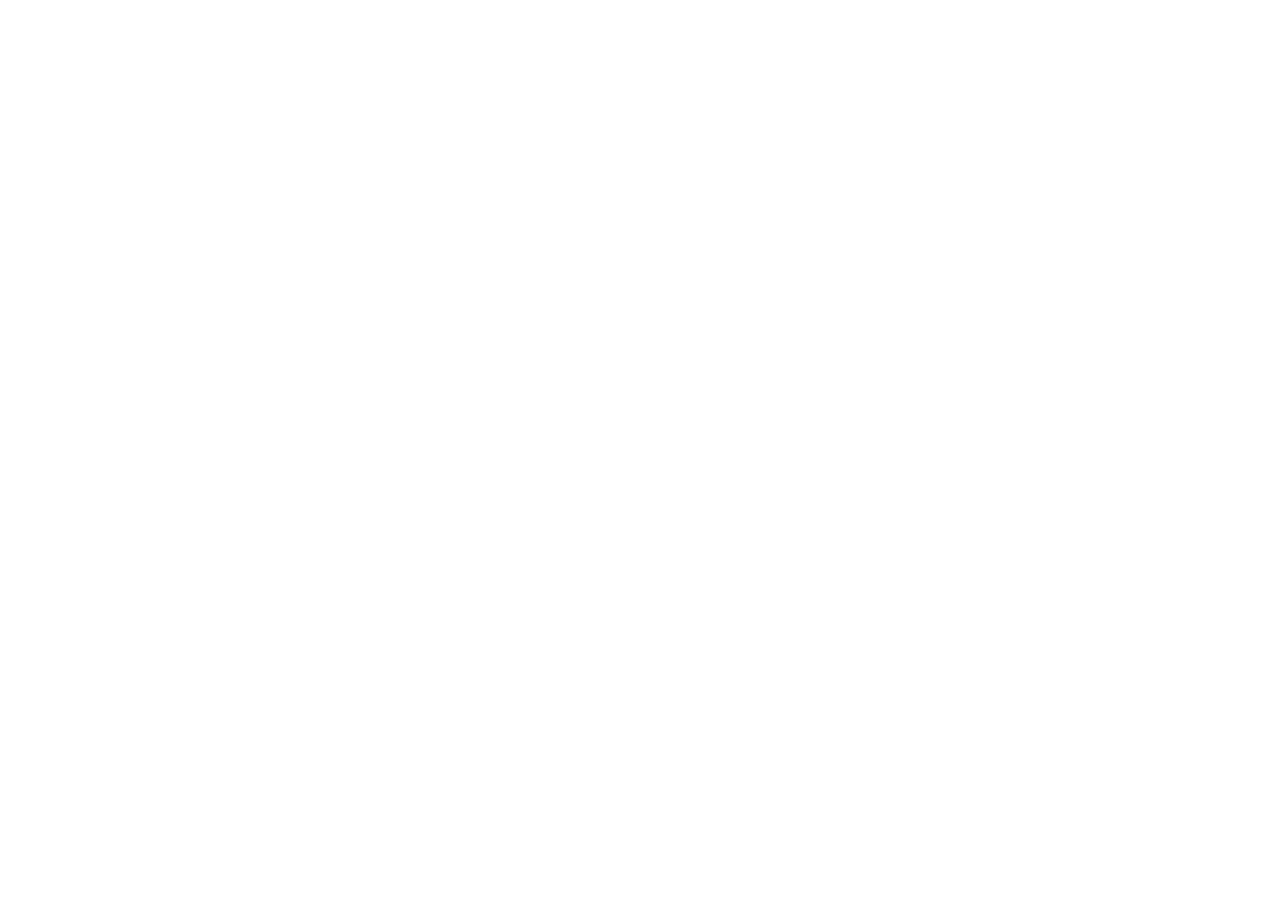
==== minecraft project/index.html @ 5f08385f "Hungry" ====
<!DOCTYPE html>
<html>
  <head>
    <script src="https://aframe.io/releases/1.7.0/aframe.min.js"></script>
    <script src="https://cdn.jsdelivr.net/gh/c-frame/aframe-physics-system@v4.2.2/dist/aframe-physics-system.min.js"></script>
    <script src="https://cdn.jsdelivr.net/gh/c-frame/aframe-extras@fb96ab2/dist/aframe-extras.min.js"></script>
    <script src="block.js"></script>
    <script src="script.js"></script>
    <script src="kinema.js"></script>
    <script src="tree.js"></script>
    <script src="oaklog.js"></script>
    <script src="oakleaves.js"></script>
    <script src="cow.js"></script>
    <script src="steak.js"></script>
    <script src= "rain.js"></script>
  </head>
  <body>

  
  <a-scene physics="debug: false; friction: 0.8; restitution: 0.3;">

  <!-- Floor -->
  <a-plane static-body="friction: 0.8; restitution: 0;" color="green" rotation="-90 0 0" side="double" width="50" height="50" opacity="0.5"></a-plane>
  <a-sky id="sky" src="skies/sunset.jpg" rotation="0 -90 0" side="double"></a-sky>


  <!-- Models -->

  <a-assets>
    <a-asset-item id="cow" src="cow/scene.gltf"></a-asset-item>
    <a-asset-item id="steak" src="steak/scene.gltf"></a-asset-item>
    <a-asset-item id="rain" src="rain/scene.gltf"></a-asset-item>
  </a-assets>
    
    <a-entity id="cameraRig" position="0 1.5 0">
      <a-camera id="camera" kinema-body="radius: 0.7" look-controls="pointerLockEnabled: true">
        
        <a-image src = "chamoy pickle.png" position ="0.2 -0.1 -0.2" width="0.15" height="0.2"></a-image> 
        <a-image id = "emptyHotbar" src = "inventory/hotbar.png" position ="0 -0.078 -0.1" width="0.09" height="0.012"></a-image>
        <a-image id = "grassblock" src = "grassblock/grassblock.webp" position ="-0.039 -0.0785 -0.1" width="0.0085" height="0.0085"></a-image> 
        <a-image id = "oaklog" src = "oak log/oak log block.png" position ="-0.0295 -0.0785 -0.1" width="0.0085" height="0.0085"></a-image> 
        <a-image id = "oakleaves" src = "oak leaves/oak leaves block.webp" position ="-0.0195 -0.0785 -0.1" width="0.0085" height="0.0085"></a-image> 
        <a-image id = "steakinv" src = "steak/steakimage.png" position ="-0.0095 -0.0785 -0.1" width="0.0085" height="0.0085"></a-image>

        <a-image id = "fullheart1" src = "health and food/heart.png" position ="-0.046 -0.068 -0.1" width="0.0033" height="0.004" visible = "true"></a-image>
        <a-image id = "fullheart2" src = "health and food/heart.png" position ="-0.042 -0.068 -0.1" width="0.0033" height="0.004" visible = "true"></a-image>
        <a-image id = "fullheart3" src = "health and food/heart.png" position ="-0.038 -0.068 -0.1" width="0.0033" height="0.004" visible = "true"></a-image>
        <a-image id = "fullheart4" src = "health and food/heart.png" position ="-0.034 -0.068 -0.1" width="0.0033" height="0.004" visible = "true"></a-image>
        <a-image id = "fullheart5" src = "health and food/heart.png" position ="-0.030 -0.068 -0.1" width="0.0033" height="0.004" visible = "true"></a-image>
        <a-image id = "fullheart6" src = "health and food/heart.png" position ="-0.026 -0.068 -0.1" width="0.0033" height="0.004" visible = "true"></a-image>
        <a-image id = "fullheart7" src = "health and food/heart.png" position ="-0.022 -0.068 -0.1" width="0.0033" height="0.004" visible = "true"></a-image>
        <a-image id = "fullheart8" src = "health and food/heart.png" position ="-0.018 -0.068 -0.1" width="0.0033" height="0.004" visible = "true"></a-image>
        <a-image id = "fullheart9" src = "health and food/heart.png" position ="-0.014 -0.068 -0.1" width="0.0033" height="0.004" visible = "true"></a-image>
        <a-image id = "fullheart10" src = "health and food/heart.png" position ="-0.01 -0.068 -0.1" width="0.0033" height="0.004" visible = "true"></a-image>


        <a-image id = "blackheart1" src = "health and food/blackheart.png" position ="-0.046 -0.068 -0.1" width="0.0033" height="0.004" visible = "false"></a-image>
        <a-image id = "blackheart2" src = "health and food/blackheart.png" position ="-0.042 -0.068 -0.1" width="0.0033" height="0.004" visible = "false"></a-image>
        <a-image id = "blackheart3" src = "health and food/blackheart.png" position ="-0.038 -0.068 -0.1" width="0.0033" height="0.004" visible = "false"></a-image>
        <a-image id = "blackheart4" src = "health and food/blackheart.png" position ="-0.034 -0.068 -0.1" width="0.0033" height="0.004" visible = "false"></a-image>
        <a-image id = "blackheart5" src = "health and food/blackheart.png" position ="-0.030 -0.068 -0.1" width="0.0033" height="0.004" visible = "false"></a-image>
        <a-image id = "blackheart6" src = "health and food/blackheart.png" position ="-0.026 -0.068 -0.1" width="0.0033" height="0.004" visible = "false"></a-image>
        <a-image id = "blackheart7" src = "health and food/blackheart.png" position ="-0.022 -0.068 -0.1" width="0.0033" height="0.004" visible = "false"></a-image>
        <a-image id = "blackheart8" src = "health and food/blackheart.png" position ="-0.018 -0.068 -0.1" width="0.0033" height="0.004" visible = "false"></a-image>
        <a-image id = "blackheart9" src = "health and food/blackheart.png" position ="-0.014 -0.068 -0.1" width="0.0033" height="0.004" visible = "false"></a-image>
        <a-image id = "blackheart10" src = "health and food/blackheart.png" position ="-0.01 -0.068 -0.1" width="0.0033" height="0.004" visible = "false"></a-image>


        <a-image id = "fullhunger10" src = "health and food/hunger.png" position = "0.008 -0.068 -0.1" width = "0.0033" height = "0.004" visible = "true"></a-image>
        <a-image id = "fullhunger9" src = "health and food/hunger.png" position = "0.012 -0.068 -0.1" width = "0.0033" height = "0.004" visible = "true"></a-image>
        <a-image id = "fullhunger8" src = "health and food/hunger.png" position = "0.016 -0.068 -0.1" width = "0.0033" height = "0.004" visible = "true"></a-image>
        <a-image id = "fullhunger7" src = "health and food/hunger.png" position = "0.020 -0.068 -0.1" width = "0.0033" height = "0.004" visible = "true"></a-image>
        <a-image id = "fullhunger6" src = "health and food/hunger.png" position = "0.024 -0.068 -0.1" width = "0.0033" height = "0.004" visible = "true"></a-image>
        <a-image id = "fullhunger5" src = "health and food/hunger.png" position = "0.028 -0.068 -0.1" width = "0.0033" height = "0.004" visible = "true"></a-image>
        <a-image id = "fullhunger4" src = "health and food/hunger.png" position = "0.032 -0.068 -0.1" width = "0.0033" height = "0.004" visible = "true"></a-image>
        <a-image id = "fullhunger3" src = "health and food/hunger.png" position = "0.036 -0.068 -0.1" width = "0.0033" height = "0.004" visible = "true"></a-image>
        <a-image id = "fullhunger2" src = "health and food/hunger.png" position = "0.040 -0.068 -0.1" width = "0.0033" height = "0.004" visible = "true"></a-image>
        <a-image id = "fullhunger1" src = "health and food/hunger.png" position = "0.044 -0.068 -0.1" width = "0.0033" height = "0.004" visible = "true"></a-image>


        <a-image id = "nohunger10" src = "health and food/nofood.png" position = "0.008 -0.068 -0.1" width = "0.0057" height = "0.0057" visible = "false"></a-image>
        <a-image id = "nohunger9" src = "health and food/nofood.png" position = "0.012 -0.068 -0.1" width = "0.0057" height = "0.0057" visible = "false"></a-image>
        <a-image id = "nohunger8" src = "health and food/nofood.png" position = "0.016 -0.068 -0.1" width = "0.0057" height = "0.0057" visible = "false"></a-image>
        <a-image id = "nohunger7" src = "health and food/nofood.png" position = "0.020 -0.068 -0.1" width = "0.0057" height = "0.0057" visible = "false"></a-image>
        <a-image id = "nohunger6" src = "health and food/nofood.png" position = "0.024 -0.068 -0.1" width = "0.0057" height = "0.0057" visible = "false"></a-image>
        <a-image id = "nohunger5" src = "health and food/nofood.png" position = "0.028 -0.068 -0.1" width = "0.0057" height = "0.0057" visible = "false"></a-image>
        <a-image id = "nohunger4" src = "health and food/nofood.png" position = "0.032 -0.068 -0.1" width = "0.0057" height = "0.0057" visible = "false"></a-image>
        <a-image id = "nohunger3" src = "health and food/nofood.png" position = "0.036 -0.068 -0.1" width = "0.0057" height = "0.0057" visible = "false"></a-image>
        <a-image id = "nohunger2" src = "health and food/nofood.png" position = "0.040 -0.068 -0.1" width = "0.0057" height = "0.0057" visible = "false"></a-image>
        <a-image id = "nohunger1" src = "health and food/nofood.png" position = "0.044 -0.068 -0.1" width = "0.0057" height = "0.0057" visible = "false"></a-image>
        <a-cursor>
        <!-- This is just a timer for now bc we cant put colons as a variable  -->
             <a-text id="timeText" position="-3.5 1.5 -1" value="Time: " color="blue"></a-text>
              <a-text id = "CollectedText" position = "-3.5 1.2 -1" value = "Collected Blocks Counter: " color = "blue"></a-text>

        </a-cursor>
      </a-camera>
    </a-entity>
  </a-scene>
  </body>
</html>
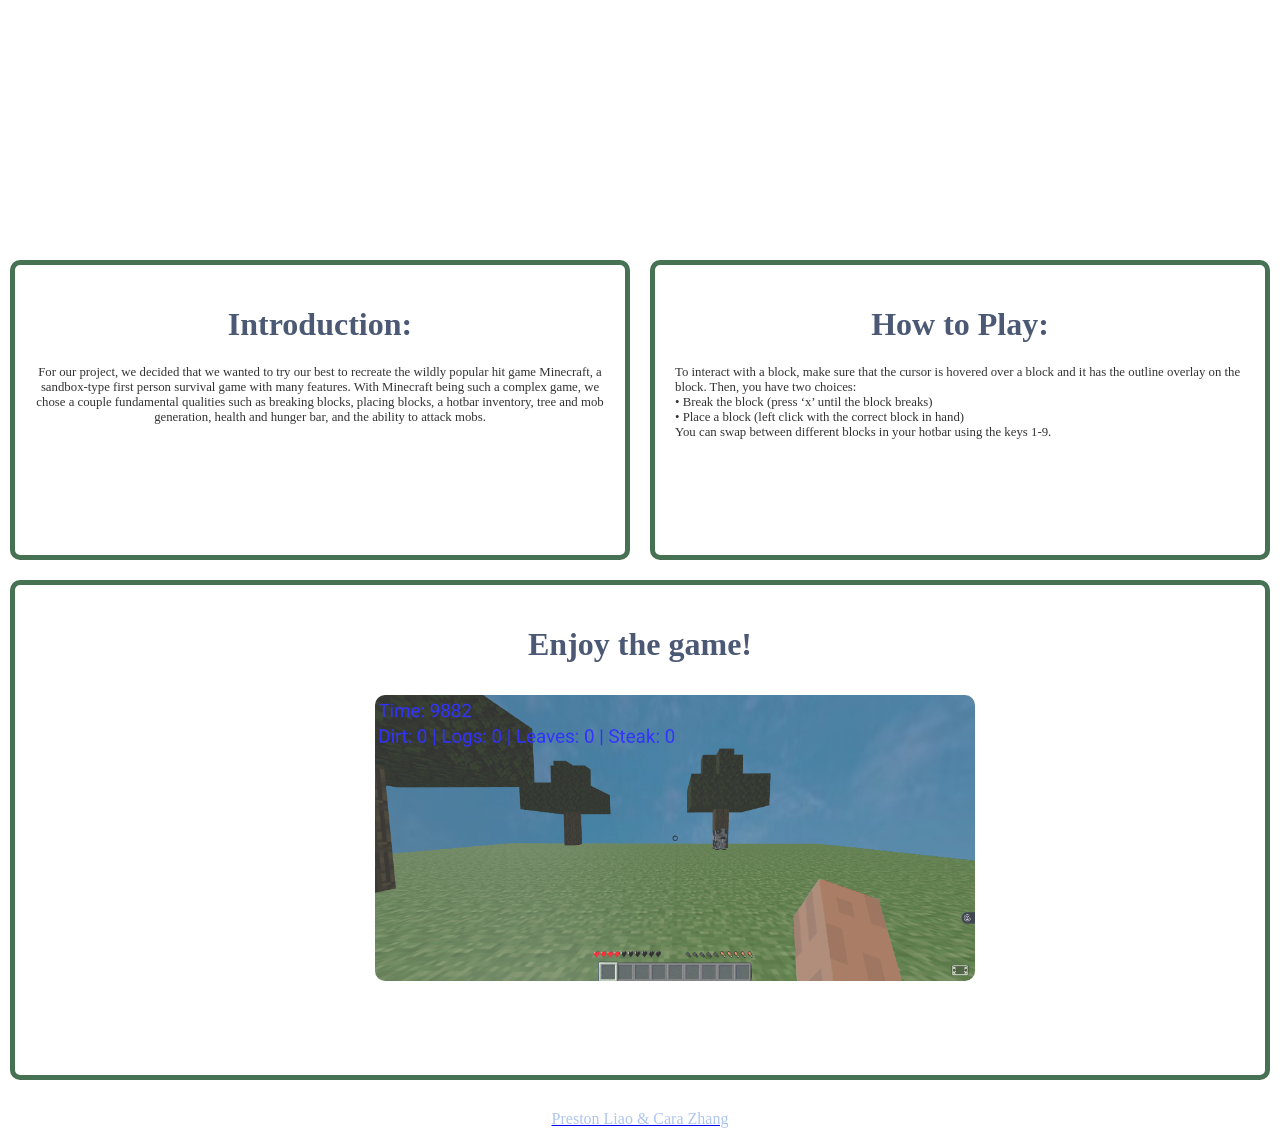
==== commit 8be4a5e5: "website and clickable link" ====
--- a/minecraft project/index.html
+++ b/minecraft project/index.html
@@ -1,101 +1,62 @@
 <!DOCTYPE html>
 <html>
+
   <head>
-    <script src="https://aframe.io/releases/1.7.0/aframe.min.js"></script>
-    <script src="https://cdn.jsdelivr.net/gh/c-frame/aframe-physics-system@v4.2.2/dist/aframe-physics-system.min.js"></script>
-    <script src="https://cdn.jsdelivr.net/gh/c-frame/aframe-extras@fb96ab2/dist/aframe-extras.min.js"></script>
-    <script src="block.js"></script>
-    <script src="script.js"></script>
-    <script src="kinema.js"></script>
-    <script src="tree.js"></script>
-    <script src="oaklog.js"></script>
-    <script src="oakleaves.js"></script>
-    <script src="cow.js"></script>
-    <script src="steak.js"></script>
-    <script src= "rain.js"></script>
+    <link href="https://fonts.cdnfonts.com/css/audrey" rel="stylesheet">
+    <link href="https://fonts.cdnfonts.com/css/headlandone" rel="stylesheet">
+    <link href="https://fonts.cdnfonts.com/css/minecrafter" rel="stylesheet">
+    <meta charset="utf-8">
+    <meta name="viewport" content="width=device-width">
+    <title>replit</title>
+    <link href="style.css" rel="stylesheet" type="text/css" />
   </head>
-  <body>
-
-  
-  <a-scene physics="debug: false; friction: 0.8; restitution: 0.3;">
-
-  <!-- Floor -->
-  <a-plane static-body="friction: 0.8; restitution: 0;" color="green" rotation="-90 0 0" side="double" width="50" height="50" opacity="0.5"></a-plane>
-  <a-sky id="sky" src="skies/sunset.jpg" rotation="0 -90 0" side="double"></a-sky>
 
 
-  <!-- Models -->
 
-  <a-assets>
-    <a-asset-item id="cow" src="cow/scene.gltf"></a-asset-item>
-    <a-asset-item id="steak" src="steak/scene.gltf"></a-asset-item>
-    <a-asset-item id="rain" src="rain/scene.gltf"></a-asset-item>
-  </a-assets>
-    
-    <a-entity id="cameraRig" position="0 1.5 0">
-      <a-camera id="camera" kinema-body="radius: 0.7" look-controls="pointerLockEnabled: true">
-        
-        <a-image src = "chamoy pickle.png" position ="0.2 -0.1 -0.2" width="0.15" height="0.2"></a-image> 
-        <a-image id = "emptyHotbar" src = "inventory/hotbar.png" position ="0 -0.078 -0.1" width="0.09" height="0.012"></a-image>
-        <a-image id = "grassblock" src = "grassblock/grassblock.webp" position ="-0.039 -0.0785 -0.1" width="0.0085" height="0.0085"></a-image> 
-        <a-image id = "oaklog" src = "oak log/oak log block.png" position ="-0.0295 -0.0785 -0.1" width="0.0085" height="0.0085"></a-image> 
-        <a-image id = "oakleaves" src = "oak leaves/oak leaves block.webp" position ="-0.0195 -0.0785 -0.1" width="0.0085" height="0.0085"></a-image> 
-        <a-image id = "steakinv" src = "steak/steakimage.png" position ="-0.0095 -0.0785 -0.1" width="0.0085" height="0.0085"></a-image>
+  <body>
+    <div class="heading container column center">
+       <h1 class="title"></h1>
+    </div>
 
-        <a-image id = "fullheart1" src = "health and food/heart.png" position ="-0.046 -0.068 -0.1" width="0.0033" height="0.004" visible = "true"></a-image>
-        <a-image id = "fullheart2" src = "health and food/heart.png" position ="-0.042 -0.068 -0.1" width="0.0033" height="0.004" visible = "true"></a-image>
-        <a-image id = "fullheart3" src = "health and food/heart.png" position ="-0.038 -0.068 -0.1" width="0.0033" height="0.004" visible = "true"></a-image>
-        <a-image id = "fullheart4" src = "health and food/heart.png" position ="-0.034 -0.068 -0.1" width="0.0033" height="0.004" visible = "true"></a-image>
-        <a-image id = "fullheart5" src = "health and food/heart.png" position ="-0.030 -0.068 -0.1" width="0.0033" height="0.004" visible = "true"></a-image>
-        <a-image id = "fullheart6" src = "health and food/heart.png" position ="-0.026 -0.068 -0.1" width="0.0033" height="0.004" visible = "true"></a-image>
-        <a-image id = "fullheart7" src = "health and food/heart.png" position ="-0.022 -0.068 -0.1" width="0.0033" height="0.004" visible = "true"></a-image>
-        <a-image id = "fullheart8" src = "health and food/heart.png" position ="-0.018 -0.068 -0.1" width="0.0033" height="0.004" visible = "true"></a-image>
-        <a-image id = "fullheart9" src = "health and food/heart.png" position ="-0.014 -0.068 -0.1" width="0.0033" height="0.004" visible = "true"></a-image>
-        <a-image id = "fullheart10" src = "health and food/heart.png" position ="-0.01 -0.068 -0.1" width="0.0033" height="0.004" visible = "true"></a-image>
+    <div class="container center">
+      <div class="column textbox">
+         <h1 class="text">
+            Introduction:
+         </h1>
+         <p style = "font-size: 1vw;">
+            For our project, we decided that we wanted to try our best to recreate the wildly popular hit game Minecraft, a sandbox-type first person survival game with many features. With Minecraft being such a complex game, we chose a couple fundamental qualities such as breaking blocks, placing blocks, a hotbar inventory, tree and mob generation, health and hunger bar, and the ability to attack mobs. 
+         </p>
+      </div>
+       <div class="column textbox">
+          <h1 class="text">
+             How to Play:
+          </h1>
+          <p style = "font-size: 1vw; text-align: left;">
+            To interact with a block, make sure that the cursor is hovered over a block and it has the outline overlay on the block. Then, you have two choices:  <br>
+             • Break the block (press ‘x’ until the block breaks) <br>
+             • Place a block (left click with the correct block in hand) <br>
+             You can swap between different blocks in your hotbar using the keys 1-9. <br>
+          </p>
+       </div>
+      </div>
+
+       <div class="container column textbox" style = "height: 450px; flex-wrap: wrap; align-content: space-evenly;">
+         <h1 class="text center">
+            Enjoy the game!
+         </h1>
+        <div class="container row center">  
+            <div class = "imagebox ">
+            <a href="minecraft.html"><img src="ourgame.png" class = "image" >
+            </div>
+         </div>
+        </div>
+
+       
 
 
-        <a-image id = "blackheart1" src = "health and food/blackheart.png" position ="-0.046 -0.068 -0.1" width="0.0033" height="0.004" visible = "false"></a-image>
-        <a-image id = "blackheart2" src = "health and food/blackheart.png" position ="-0.042 -0.068 -0.1" width="0.0033" height="0.004" visible = "false"></a-image>
-        <a-image id = "blackheart3" src = "health and food/blackheart.png" position ="-0.038 -0.068 -0.1" width="0.0033" height="0.004" visible = "false"></a-image>
-        <a-image id = "blackheart4" src = "health and food/blackheart.png" position ="-0.034 -0.068 -0.1" width="0.0033" height="0.004" visible = "false"></a-image>
-        <a-image id = "blackheart5" src = "health and food/blackheart.png" position ="-0.030 -0.068 -0.1" width="0.0033" height="0.004" visible = "false"></a-image>
-        <a-image id = "blackheart6" src = "health and food/blackheart.png" position ="-0.026 -0.068 -0.1" width="0.0033" height="0.004" visible = "false"></a-image>
-        <a-image id = "blackheart7" src = "health and food/blackheart.png" position ="-0.022 -0.068 -0.1" width="0.0033" height="0.004" visible = "false"></a-image>
-        <a-image id = "blackheart8" src = "health and food/blackheart.png" position ="-0.018 -0.068 -0.1" width="0.0033" height="0.004" visible = "false"></a-image>
-        <a-image id = "blackheart9" src = "health and food/blackheart.png" position ="-0.014 -0.068 -0.1" width="0.0033" height="0.004" visible = "false"></a-image>
-        <a-image id = "blackheart10" src = "health and food/blackheart.png" position ="-0.01 -0.068 -0.1" width="0.0033" height="0.004" visible = "false"></a-image>
 
+  <div class="footer container"> Preston Liao & Cara Zhang </div>
 
-        <a-image id = "fullhunger10" src = "health and food/hunger.png" position = "0.008 -0.068 -0.1" width = "0.0033" height = "0.004" visible = "true"></a-image>
-        <a-image id = "fullhunger9" src = "health and food/hunger.png" position = "0.012 -0.068 -0.1" width = "0.0033" height = "0.004" visible = "true"></a-image>
-        <a-image id = "fullhunger8" src = "health and food/hunger.png" position = "0.016 -0.068 -0.1" width = "0.0033" height = "0.004" visible = "true"></a-image>
-        <a-image id = "fullhunger7" src = "health and food/hunger.png" position = "0.020 -0.068 -0.1" width = "0.0033" height = "0.004" visible = "true"></a-image>
-        <a-image id = "fullhunger6" src = "health and food/hunger.png" position = "0.024 -0.068 -0.1" width = "0.0033" height = "0.004" visible = "true"></a-image>
-        <a-image id = "fullhunger5" src = "health and food/hunger.png" position = "0.028 -0.068 -0.1" width = "0.0033" height = "0.004" visible = "true"></a-image>
-        <a-image id = "fullhunger4" src = "health and food/hunger.png" position = "0.032 -0.068 -0.1" width = "0.0033" height = "0.004" visible = "true"></a-image>
-        <a-image id = "fullhunger3" src = "health and food/hunger.png" position = "0.036 -0.068 -0.1" width = "0.0033" height = "0.004" visible = "true"></a-image>
-        <a-image id = "fullhunger2" src = "health and food/hunger.png" position = "0.040 -0.068 -0.1" width = "0.0033" height = "0.004" visible = "true"></a-image>
-        <a-image id = "fullhunger1" src = "health and food/hunger.png" position = "0.044 -0.068 -0.1" width = "0.0033" height = "0.004" visible = "true"></a-image>
+  </body>
 
-
-        <a-image id = "nohunger10" src = "health and food/nofood.png" position = "0.008 -0.068 -0.1" width = "0.0057" height = "0.0057" visible = "false"></a-image>
-        <a-image id = "nohunger9" src = "health and food/nofood.png" position = "0.012 -0.068 -0.1" width = "0.0057" height = "0.0057" visible = "false"></a-image>
-        <a-image id = "nohunger8" src = "health and food/nofood.png" position = "0.016 -0.068 -0.1" width = "0.0057" height = "0.0057" visible = "false"></a-image>
-        <a-image id = "nohunger7" src = "health and food/nofood.png" position = "0.020 -0.068 -0.1" width = "0.0057" height = "0.0057" visible = "false"></a-image>
-        <a-image id = "nohunger6" src = "health and food/nofood.png" position = "0.024 -0.068 -0.1" width = "0.0057" height = "0.0057" visible = "false"></a-image>
-        <a-image id = "nohunger5" src = "health and food/nofood.png" position = "0.028 -0.068 -0.1" width = "0.0057" height = "0.0057" visible = "false"></a-image>
-        <a-image id = "nohunger4" src = "health and food/nofood.png" position = "0.032 -0.068 -0.1" width = "0.0057" height = "0.0057" visible = "false"></a-image>
-        <a-image id = "nohunger3" src = "health and food/nofood.png" position = "0.036 -0.068 -0.1" width = "0.0057" height = "0.0057" visible = "false"></a-image>
-        <a-image id = "nohunger2" src = "health and food/nofood.png" position = "0.040 -0.068 -0.1" width = "0.0057" height = "0.0057" visible = "false"></a-image>
-        <a-image id = "nohunger1" src = "health and food/nofood.png" position = "0.044 -0.068 -0.1" width = "0.0057" height = "0.0057" visible = "false"></a-image>
-        <a-cursor>
-        <!-- This is just a timer for now bc we cant put colons as a variable  -->
-             <a-text id="timeText" position="-3.5 1.5 -1" value="Time: " color="blue"></a-text>
-              <a-text id = "CollectedText" position = "-3.5 1.2 -1" value = "Collected Blocks Counter: " color = "blue"></a-text>
-
-        </a-cursor>
-      </a-camera>
-    </a-entity>
-  </a-scene>
-  </body>
 </html>
--- a/minecraft project/style.css
+++ b/minecraft project/style.css
@@ -0,0 +1,126 @@
+html, body{
+  height:110%;
+  font-family: 'Minecrafter';
+  margin:0 auto;
+  background-image: url('https://assets.badlion.net/blog/minecraft-backgrounds/minecraft-mods-back.webp');
+  background-size: cover;
+  background-repeat: no-repeat;
+  background-position: center;
+}
+
+.container{
+  display:flex;
+}
+
+.image{
+  border-radius: 10px;
+  max-width: 600px;
+  max-height: 100%;
+  display: block;
+  margin: 10px;
+}
+
+.imagebox{
+  height: 350px;
+  width: 550px;
+}
+
+.textbox{
+  padding:20px;
+  border: 5px;
+  border-color: #194F29 ;
+  border-style: solid;
+  border-radius: 10px;
+  margin: 10px;
+  flex: 1 1;
+  height: 250px;
+  background-color: rgba(255, 255, 255, 0.2);
+  animation: fadeIn 1s ease-in;
+  animation-fill-mode: forwards;
+  opacity: 0;
+  transition: transform 0.4s ease,  box-shadow 0.4s ease;
+}
+
+.textbox:hover{
+  transform: translateY(0px) scale(1.05);
+  box-shadow: 0 10px 25px rgba(0,0,0,0.7);
+
+}
+
+.textbox:nth-of-type(1) {
+  animation-delay: 0s;
+}
+
+.textbox:nth-of-type(2) {
+  animation-delay: 0.5s;
+}
+
+.textbox:nth-of-type(3) {
+  animation-delay: 1s;
+}
+
+.column{
+  flex-direction:column;
+}
+
+.row{
+  flex-direction: row;
+}
+
+.center{
+  align-items: center;
+  justify-content: center;
+  text-align: center;
+}
+
+.footer{
+  background-color: #FFFFFF;
+  color: #aec6ef;
+  padding:20px;
+  justify-content: center;
+  align-items: center;
+}
+
+
+nav a:hover{
+  background-color:#4E9E41;
+  color: white;
+  transition:2s;
+}
+
+.links{
+  font-size: 70px;
+}
+
+.heading{
+  background-image: url("https://4kwallpapers.com/images/wallpapers/minecraft-8k-video-7680x4320-16364.png");
+  height: 250px;
+  background-position: center;
+  background-size: cover;
+  background-repeat: no-repeat;
+  font-family: Minecrafter, "30 san serif";
+}
+
+.title{
+    font-family: Minecrafter, "30 san serif";
+    color: #1f3053;
+    text-shadow: -5px -5px white;
+    font-size: 150px;
+}
+
+.text{
+  font-family: Minecrafter, "30 san serif";
+  color: #1f3053;
+}
+
+@keyframes fadeIn {
+  from {
+    opacity: 0;
+    transform: translateY(20px) scale(1);
+  }
+  to {
+    opacity: 0.8;
+    transform: translateY(0) scale(1);
+  }
+}
+
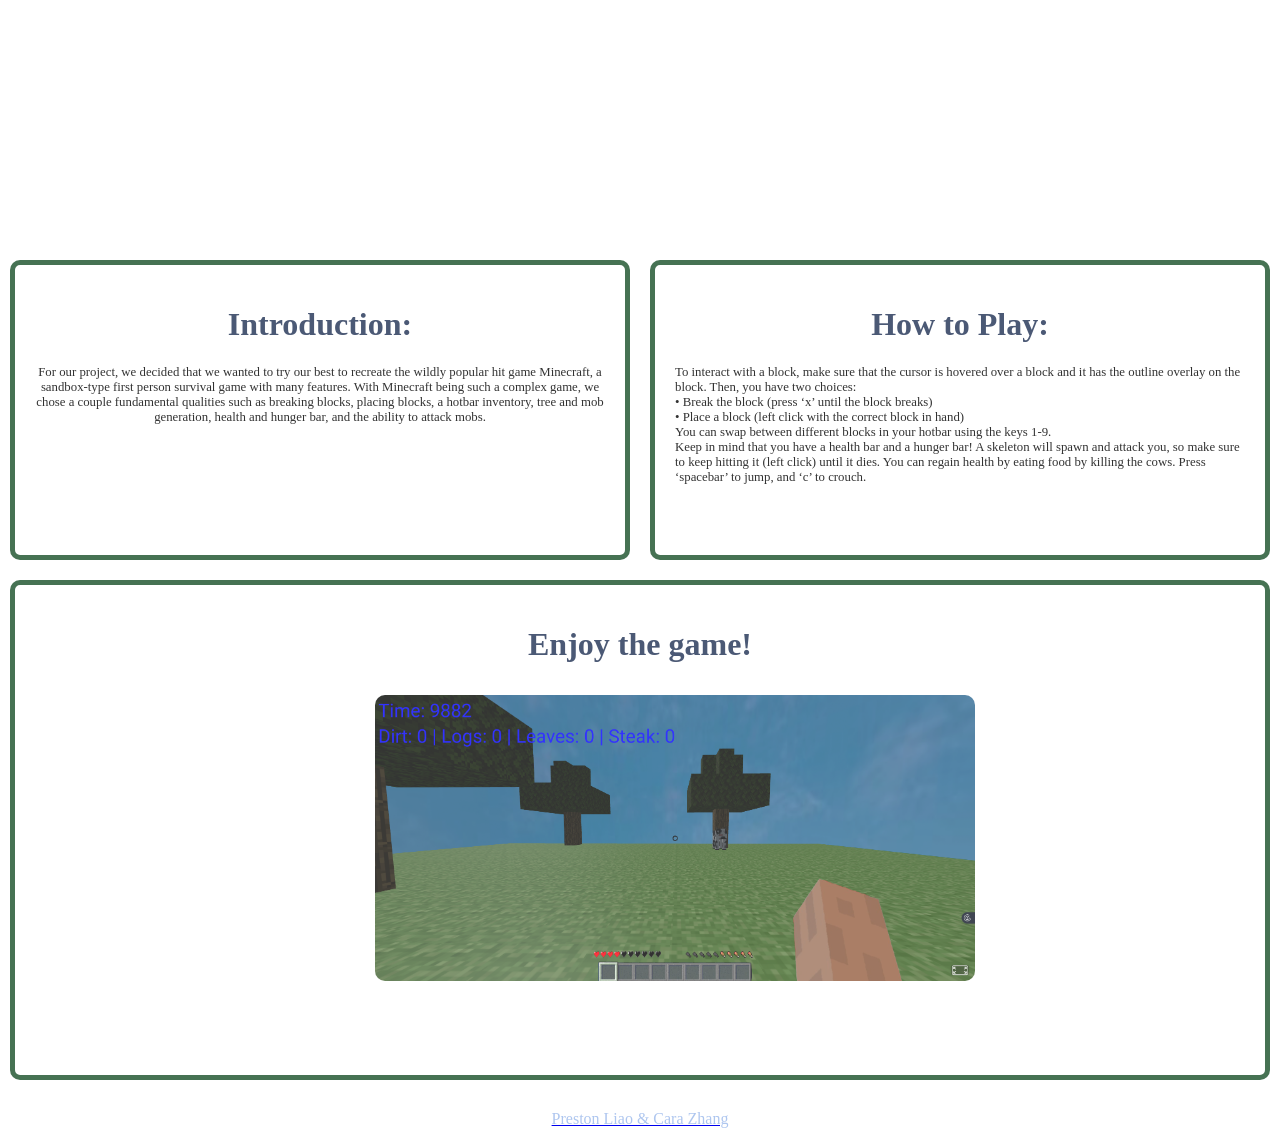
==== commit e1927d89: "gdsfdsf" ====
--- a/minecraft project/index.html
+++ b/minecraft project/index.html
@@ -36,6 +36,8 @@
              • Break the block (press ‘x’ until the block breaks) <br>
              • Place a block (left click with the correct block in hand) <br>
              You can swap between different blocks in your hotbar using the keys 1-9. <br>
+             Keep in mind that you have a health bar and a hunger bar! A skeleton will spawn and attack you, so make sure to keep hitting it (left click) until it dies. You can regain health by eating food by killing the cows. 
+            Press ‘spacebar’ to jump, and ‘c’ to crouch. <br>
           </p>
        </div>
       </div>
